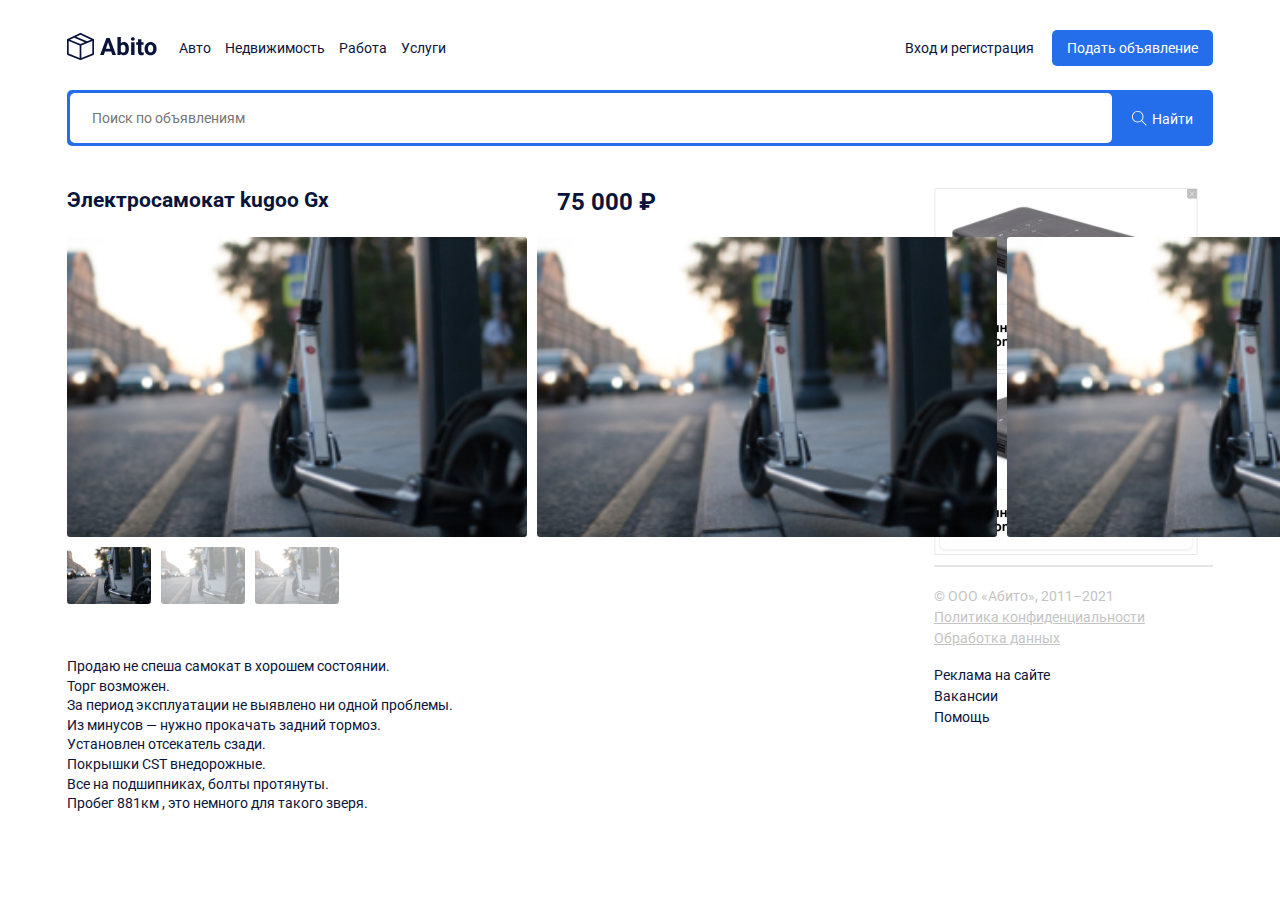
==== single.html @ ce667008 "готова страница объявления" ====
<!DOCTYPE html>
<html lang="en">
<head>
	<meta charset="UTF-8">
	<meta http-equiv="X-UA-Compatible" content="IE=edge">
	<meta name="viewport" content="width=device-width, initial-scale=1.0">
	<title>Страница объявления</title>
	<!-- шрифты Google -->
	<link rel="preconnect" href="https://fonts.googleapis.com">
	<link rel="preconnect" href="https://fonts.gstatic.com" crossorigin>
	<link href="https://fonts.googleapis.com/css2?family=Roboto:wght@400;700&display=swap" rel="stylesheet">
	<!-- swiper.js -->
	<link rel="stylesheet" href="https://unpkg.com/swiper/swiper-bundle.min.css" />
	<!-- стили страницы -->
	<link rel="stylesheet" type="text/css" href="styles/normalize.css">
	<link rel="stylesheet" type="text/css" href="styles/style.css">
	<link rel="stylesheet" type="text/css" href="styles/swiper.css">
</head>
<body>
	<!-- ШАПКА -->
	<header class="header container">
		<div class="navbar">
			<a href="/index.html" class="logo">
				<img src="img/logo.svg" alt="logo: Abito" class="logo-image">
			</a>
			<!-- Меню навигации по сайту -->
			<nav class="navbar-menu">
				<ul class="menu">
					<li class="menu-item">
						<a href="#" class="menu-link">
							Авто
						</a>
					</li>
					<li class="menu-item">
						<a href="#" class="menu-link">
							Недвижимость
						</a>
					</li>
					<li class="menu-item">
						<a href="#" class="menu-link">
							Работа
						</a>
					</li>
					<li class="menu-item">
						<a href="#" class="menu-link">
							Услуги
						</a>
					</li>
				</ul>
			</nav>

			<div class="button-group">
				<a href="#" class="button button-link">Вход и регистрация</a>
				<a href="#" class="button button-primary">Подать объявление</a>
			</div>
			<!-- /.button-group -->
		</div>
		<!-- /.navbar -->
		<div class="search-panel">
			<input type="search" name="q" placeholder="Поиск по объявлениям" class="search-input">
			<button class="search-button">
				<svg width="15" height="15" viewBox="0 0 15 15" fill="none" xmlns="http://www.w3.org/2000/svg">
					<path d="M14.6506 14.0012L10.0862 9.43675C10.9465 8.43352 11.4706 7.13293 11.4706 5.71058C11.4706 2.54822 8.89765 -0.0247192 5.7353 -0.0247192C4.20353 -0.0247192 2.76265 0.571751 1.67824 1.6544C0.595589 2.73793 -0.000881376 4.17881 9.77541e-07 5.71058C9.77541e-07 8.87293 2.57294 11.4459 5.7353 11.4459C7.15765 11.4459 8.45912 10.9218 9.46235 10.0615L14.0268 14.6259L14.6506 14.0012ZM5.7353 10.5635C3.06 10.5635 0.882354 8.38675 0.882354 5.71058C0.881472 4.41352 1.38618 3.19499 2.30294 2.2791C3.21882 1.36234 4.43824 0.857634 5.7353 0.857634C8.41059 0.857634 10.5882 3.0344 10.5882 5.71058C10.5882 8.38587 8.41059 10.5635 5.7353 10.5635Z" fill="white"/>
				</svg>					
				<span class="search-button-text">Найти</span>
			</button>
		</div>
		<!-- /.search-panel -->
	</header>

	<div class="page-content container">
		<main class="main main-single">
			<div class="content">
				<h2 class="page-title">Электросамокат kugoo Gx</h2>
				<!-- Слайдер с картинками -->
				<div class="swiper-container mySwiper2">
					<!-- Обертка слайдера -->
					<div class="swiper-wrapper">
						<!-- Slides -->
						<div class="swiper-slide">
							<img class="swiper-image" src="img/card-image.jpg" alt="Фото 1">
						</div>
						<div class="swiper-slide">
							<img class="swiper-image" src="img/card-image.jpg" alt="Фото 2">
						</div>
						<div class="swiper-slide">
							<img class="swiper-image" src="img/card-image.jpg" alt="Фото 3">
						</div>
					</div>
				</div>
				<div class="swiper-container mySwiper">
					<!-- Лента прокрутки -->
					<div class="swiper-wrapper">
						<!-- Slides -->
						<div class="swiper-slide">
							<img class="swiper-image" src="img/card-image.jpg" alt="Фото 1">
						</div>
						<div class="swiper-slide">
							<img class="swiper-image" src="img/card-image.jpg" alt="Фото 2">
						</div>
						<div class="swiper-slide">
							<img class="swiper-image" src="img/card-image.jpg" alt="Фото 3">
						</div>
					</div>
					<div class="content-text">
						<p>
							Продаю не спеша самокат в хорошем состоянии.
							Торг возможен.
							За период эксплуатации не выявлено ни одной проблемы.
							Из минусов — нужно прокачать задний тормоз.
							Установлен отсекатель сзади.
							Покрышки CST внедорожные.
							Все на подшипниках, болты протянуты.
							Пробег 881км , это немного для такого зверя.
						</p>
					</div>
				</div>
				<!-- /.swiper-container -->
			</div>
			<div class="author">
				<strong class="single-price">
					75 000 ₽
				</strong>
				<div class="author-wrapper">
					<div class="author-info">
						<span class="author-name">Михаил Воробьев</span>
						<div class="rating">
							<img src="img/star.svg" alt="*">
							<img src="img/star.svg" alt="*">
							<img src="img/star.svg" alt="*">
							<img src="img/star.svg" alt="*">
							<img src="img/star.svg" alt="*">
							<span class="rating-counter">5 отзывов</span>
						</div>
						<span class="author-status">Частное лицо</span>
					</div>
					<img src="img/avatar.jpg" alt="фото: Продавец" class="author-avatar">
				</div>
				<!-- /.author-wrapper -->
				<div class="button-group">
					<button class="button button-block button-primary">
						Показать телефон
					</button>
					<button class="button button-block button-success">
						Написать сообщение
					</button>
				</div>
			</div>
		</main>
		<aside class="sidebar">
			<a href="#">
				<img src="img/banner.png" alt="Banner">
			</a>
			<a href="#">
				<img src="img/banner.png" alt="Banner">
			</a>
			<hr color="#E5E5E5">
			<footer class="footer">
				<p class="footer-text">© ООО «Абито», 2011–2021</p>
				<ul class="footer-menu">
					<li class="footer-menu-item">
						<a href="#" class="footer-text">Политика конфиденциальности</a>
					</li>
					<li class="footer-menu-item">
						<a href="#" class="footer-text">Обработка данных</a>
					</li>
				</ul>
				<ul class="footer-menu">
					<li class="footer-menu-item">
						<a href="#" class="footer-link">Реклама на сайте</a>
					</li>
					<li class="footer-menu-item">
						<a href="#" class="footer-link">Вакансии</a>
					</li>
					<li class="footer-menu-item">
						<a href="#" class="footer-link">Помощь</a>
					</li>
				</ul>
			</footer>
		</aside>
	</div>
	<!-- /.page-content -->
	<script src="https://unpkg.com/swiper/swiper-bundle.min.js"></script>
	<script src="js/main.js"></script>
</body>
</html>
---- styles/style.css ----
body {
	font-family: 'Roboto', sans-serif;
	font-size: 14px;
	color: #0a143a;
}
.container {
	max-width: 1146px;
	margin: auto;
}
.header{
	padding-top: 30px;
	padding-bottom: 30px;
	margin-bottom: 12px;
}
.navbar{
	display: flex;
	align-items: center;
	justify-content: space-between;
	margin-bottom: 24px;
}
.navbar-menu{
	margin-right: auto;
}
.menu {
	display: flex;
	list-style: none;
	padding: 0 22px;
	margin: 0;
}
.menu-item:not(:last-child) {
	margin-right: 14px;
}
.menu-link {
	text-decoration: none;
	color: inherit;
}

.button{
	text-decoration: none;
	display: inline-block;
	padding: 10px 15px;
}
.button-link{
	color: inherit;
}
.button-primary{
	background-color: #256eeb;
	color: white;
	border-radius: 5px;
}

.search-panel {
	display: flex;
	background-color: #256eeb;
	border-radius: 5px;
	height: 50px;
	padding: 3px;
}
.search-input {
	border: none;
	border-radius: 5px;
	flex-grow: 1;
	padding: 14px 22px;
}
.search-button {
	background-color: inherit;
	border: none;
	color: white;
	padding: 16px 17px 15px 20px;
	display: flex;
	align-items: center;
}
.search-button-text{
	margin-left: 5px;
}

.page-content {
	display: grid;
	grid-template-columns: 9fr 3fr;
	grid-column-gap: 30px;
}
.card-image {
	border-radius: 10px;
	width: 264px;
	height: 178px;
	object-fit: cover;
}
.cards {
	display: flex;
	flex-wrap: wrap;
	/* justify-content: space-between; */
}
.card {
	display: block;
	margin-bottom: 20px;
}
.card:not(:nth-child(3n)) {
	margin-right: 20px;
}
.card-title {
	font-size: 16px;
	line-height: 19px;
	color: #256eeb;
	margin-top: 12px;
	margin-bottom: 5px;
}
.card-header {
	display: flex;
	justify-content: space-between;
	align-items: center;
}
.like {
	background-color: transparent;
	border: none;
	cursor: pointer;
	margin-left: 15px;
}
.card-price{
	display: block;
	font-size: 16px;
	line-height: 19px;
	margin-bottom: 10px;
}
.card-text {
	font-size: 14px;
	line-height: 16px;
	color: #c4c4c4;
	margin-bottom: 4px;
	margin-top: 0;
}
.card-link {
	text-decoration: none;
}

.service {
	margin-bottom: 25px;
}
.service-title {
	font-weight: bold;
	font-size: 14px;
	line-height: 16px;
	margin-top: 7px;
	margin-bottom: 5px;
}
.service-text {
	font-size: 14px;
	line-height: 16px;
	max-width: 217px;
}
.sidebar .page-title {
	font-size: 18px;
	line-height: 21px;
}

.footer-text {
	display: inline-block;
	font-size: 14px;
	line-height: 16px;
	color: #c4c4c4;
	margin-bottom: 5px;
}
.footer-menu {
	margin: 0;
	padding: 0;
	list-style: none;
	margin-bottom: 16px;
}
.footer-link {
	display: inline-block;
	margin-bottom: 5px;
	color: inherit;
	text-decoration: none;
}

.content {
	max-width: 460px;
	margin-right: 30px;
}
.content-text {
	line-height: 1.4;
	font-size: 14px;
	white-space: pre-line;
}

.author-avatar {
	width: 50px;
	height: 50px;
	object-fit: cover;
	border-radius: 50%;
}

.main-single {
	display: flex;
	align-items: flex-start;
}
.single-price {
	font-family: Roboto;
	font-style: normal;
	font-weight: bold;
	font-size: 24px;
	line-height: 28px;
	color: #0A143A;
	margin-top: 0;
	margin-bottom: 25px;
	display: block;
}
.page-title {
	margin-top: 0;
	margin-bottom: 25px;
}
.author {
	min-width: 264px;
}
.author-wrapper {
	display: flex;
	align-items: center;
	justify-content: space-between;
	margin-top: 25px;
	margin-bottom: 30px;
}
.author-name {
	font-weight: bold;
	font-size: 14px;
	line-height: 16px;
	display: block;
	margin-bottom: 4px;
}
.rating {
	margin-bottom: 5px;
}
.rating-counter {
	opacity: 0.5;
	margin-left: 10px;
}
.author-status {
	font-size: 12px;
}
.button-block {
	display: block;
	width: 100%;
	height: 54px;
	margin-bottom: 14px;
	border: none;
}
.button-success {
	background-color: #14b4be;
	border-radius: 5px;
	color: white;
	cursor: pointer;
}
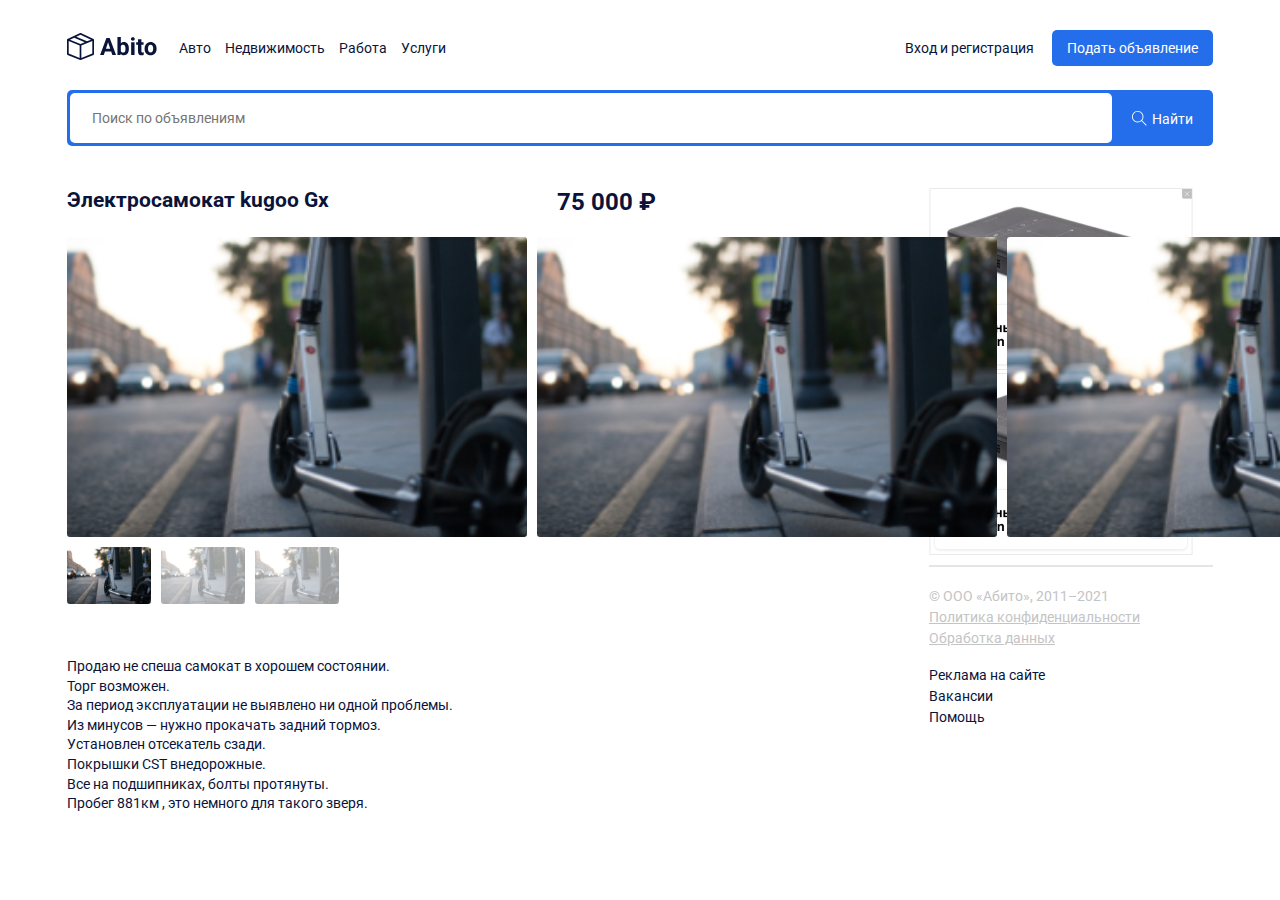
==== commit aa18d39e: "адаптация верстки" ====
--- a/single.html
+++ b/single.html
@@ -23,37 +23,50 @@
 			<a href="/index.html" class="logo">
 				<img src="img/logo.svg" alt="logo: Abito" class="logo-image">
 			</a>
-			<!-- Меню навигации по сайту -->
-			<nav class="navbar-menu">
-				<ul class="menu">
-					<li class="menu-item">
-						<a href="#" class="menu-link">
-							Авто
-						</a>
-					</li>
-					<li class="menu-item">
-						<a href="#" class="menu-link">
-							Недвижимость
-						</a>
-					</li>
-					<li class="menu-item">
-						<a href="#" class="menu-link">
-							Работа
-						</a>
-					</li>
-					<li class="menu-item">
-						<a href="#" class="menu-link">
-							Услуги
-						</a>
-					</li>
-				</ul>
-			</nav>
-
-			<div class="button-group">
-				<a href="#" class="button button-link">Вход и регистрация</a>
-				<a href="#" class="button button-primary">Подать объявление</a>
+			<div class="navbar-panel">
+				<button class="close-menu">
+					<svg width="46" height="46" viewBox="0 0 46 46" fill="none" xmlns="http://www.w3.org/2000/svg">
+						<path d="M1 1L45 45M1 45L45 1" stroke="black"/>
+					</svg>					
+				</button>
+				<!-- Меню навигации по сайту -->
+				<nav class="navbar-menu">
+					<ul class="menu">
+						<li class="menu-item">
+							<a href="#" class="menu-link">
+								Авто
+							</a>
+						</li>
+						<li class="menu-item">
+							<a href="#" class="menu-link">
+								Недвижимость
+							</a>
+						</li>
+						<li class="menu-item">
+							<a href="#" class="menu-link">
+								Работа
+							</a>
+						</li>
+						<li class="menu-item">
+							<a href="#" class="menu-link">
+								Услуги
+							</a>
+						</li>
+					</ul>
+				</nav>
+				<div class="button-group">
+					<a href="#" class="button button-link">Вход и регистрация</a>
+					<a href="#" class="button button-primary">Подать объявление</a>
+				</div>
+				<!-- /.button-group -->
 			</div>
-			<!-- /.button-group -->
+			<button class="menu-button">
+				<svg width="30" height="30" viewBox="0 0 30 30" fill="none" xmlns="http://www.w3.org/2000/svg">
+					<path d="M0.937476 9.37501H29.0624C29.58 9.37501 29.9999 8.95498 29.9999 8.43754C29.9999 7.92002 29.5799 7.50006 29.0624 7.50006H0.937476C0.419955 7.50006 0 7.92009 0 8.43754C0 8.95498 0.420033 9.37501 0.937476 9.37501Z" fill="black"/>
+					<path d="M29.0624 14.0626H0.937476C0.419955 14.0626 0 14.4826 0 15C0 15.5175 0.420033 15.9375 0.937476 15.9375H29.0624C29.58 15.9375 29.9999 15.5175 29.9999 15C29.9999 14.4826 29.58 14.0626 29.0624 14.0626Z" fill="black"/>
+					<path d="M29.0625 20.625H10.3125C9.79495 20.625 9.375 21.0451 9.375 21.5625C9.375 22.08 9.79503 22.5 10.3125 22.5H29.0625C29.58 22.5 29.9999 22.0799 29.9999 21.5625C30 21.045 29.58 20.625 29.0625 20.625Z" fill="black"/>
+				</svg>									
+			</button>
 		</div>
 		<!-- /.navbar -->
 		<div class="search-panel">
@@ -68,7 +81,7 @@
 		<!-- /.search-panel -->
 	</header>
 
-	<div class="page-content container">
+	<div class="page-content container page-content-single">
 		<main class="main main-single">
 			<div class="content">
 				<h2 class="page-title">Электросамокат kugoo Gx</h2>
@@ -147,7 +160,7 @@
 				</div>
 			</div>
 		</main>
-		<aside class="sidebar">
+		<aside class="sidebar sidebar-single">
 			<a href="#">
 				<img src="img/banner.png" alt="Banner">
 			</a>
--- a/styles/style.css
+++ b/styles/style.css
@@ -2,6 +2,7 @@
 	font-family: 'Roboto', sans-serif;
 	font-size: 14px;
 	color: #0a143a;
+	min-width: 240px;
 }
 .container {
 	max-width: 1146px;
@@ -77,7 +78,7 @@
 .page-content {
 	display: grid;
 	grid-template-columns: 9fr 3fr;
-	grid-column-gap: 30px;
+	grid-column-gap: 10px;
 }
 .card-image {
 	border-radius: 10px;
@@ -93,8 +94,6 @@
 .card {
 	display: block;
 	margin-bottom: 20px;
-}
-.card:not(:nth-child(3n)) {
 	margin-right: 20px;
 }
 .card-title {
@@ -247,4 +246,148 @@
 	border-radius: 5px;
 	color: white;
 	cursor: pointer;
+}
+
+
+.menu-button {
+	display: none;
+
+	background-color: #fff;
+	border: none;
+	cursor: pointer;
+}
+.close-menu {
+	display: none;
+}
+.navbar-panel {
+	flex-grow: 1;
+	display: flex;
+	align-items: center;
+}
+
+@media (max-width: 1200px) {
+	.container {
+		max-width: 960px;
+	}
+	.main-single {
+		flex-direction: column;
+	}
+	.card {
+		width: 45%;
+	}
+	.card-image {
+		width: 100%;
+	}
+}
+@media (max-width: 992px) {
+	.container {
+		max-width: 740px;
+	}
+	.card-image {
+		height: 150px;
+	}
+	.sidebar > a > img {
+		width: 100%;
+	}
+	.page-content-single {
+		grid-template-columns: 8fr 4fr;
+	}
+}
+@media (max-width: 768px) {
+	.container {
+		max-width: 560px;
+	}
+	.card {
+		width: 100%;
+	}
+	.page-content {
+		grid-template-columns: 8fr 4fr;
+	}
+	.page-content-single {
+		grid-template-columns: 12fr;
+	}
+	.navbar-panel {
+		/* display: none; */
+		position: fixed;
+		right: 0;
+		top: 0;
+		width: 100%;
+		height: 100%;
+		background-color: #fff;
+		z-index: 9;
+		flex-direction: column;
+		align-items: center;
+		justify-content: center;
+		transition: transform 0.2s, opacity 0.2s;
+		transform: translateX(100%);
+		opacity: 0;
+	}
+	.navbar-panel.active {
+		opacity: 1;
+		transform: translateX(0);
+	}
+	.navbar-menu {
+		margin-left: auto;
+		margin-bottom: 20px;
+	}
+	.menu {
+		flex-direction: column;
+		align-items: center;
+		justify-content: center;
+	}
+	.menu-item:not(:last-child) {
+		margin-right: 0;
+		margin-bottom: 10px;
+	}
+	.button-group {
+		display: flex;
+		flex-direction: column;
+	}
+	.menu-button {
+		display: block;
+	}
+	.close-menu {
+		display: block;
+		position: fixed;
+		right: 30px;
+		top: 30px;
+		cursor: pointer;
+		background: #fff;
+		border: none;
+	}
+	.sidebar-single {
+		margin-top: 20px;
+	}
+	.sidebar-single hr {
+		margin-top: 46px;
+	}
+	.mySwiper2, .mySwiper {
+		display: none;
+	}
+}
+@media (max-width: 576px) {
+	.container {
+		max-width: 90%;
+	}
+	.page-content {
+		grid-template-columns: 12fr;
+	}
+	.card-image {
+		height: 250px;
+	}
+	.card {
+		margin-right: 0;
+	}
+	.search-button-text {
+		display: none;
+	}
+}
+@media (max-width: 330px) {
+	.search-input {
+		font-size: 12px;
+		padding: 8px 4px;
+	}
+	.search-button {
+		padding: 8px 8px 7px 10px;
+	}
 }